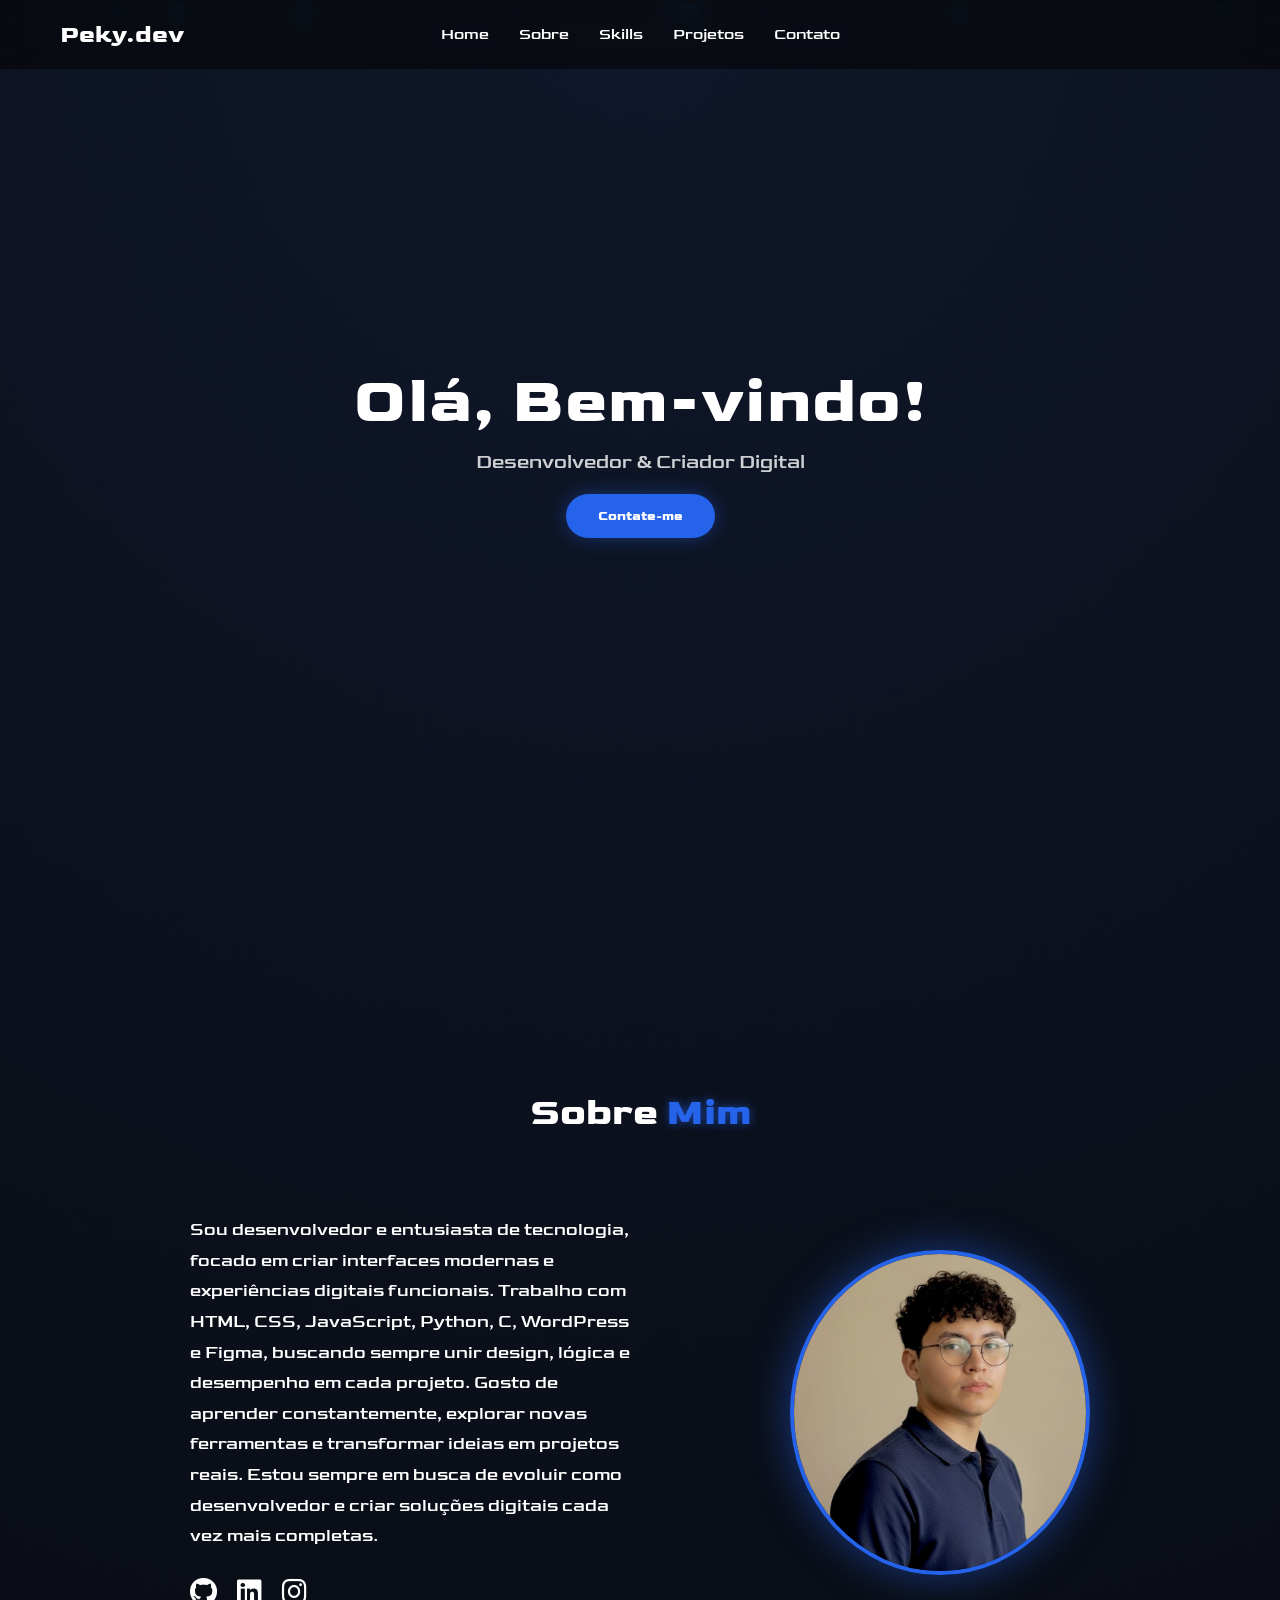
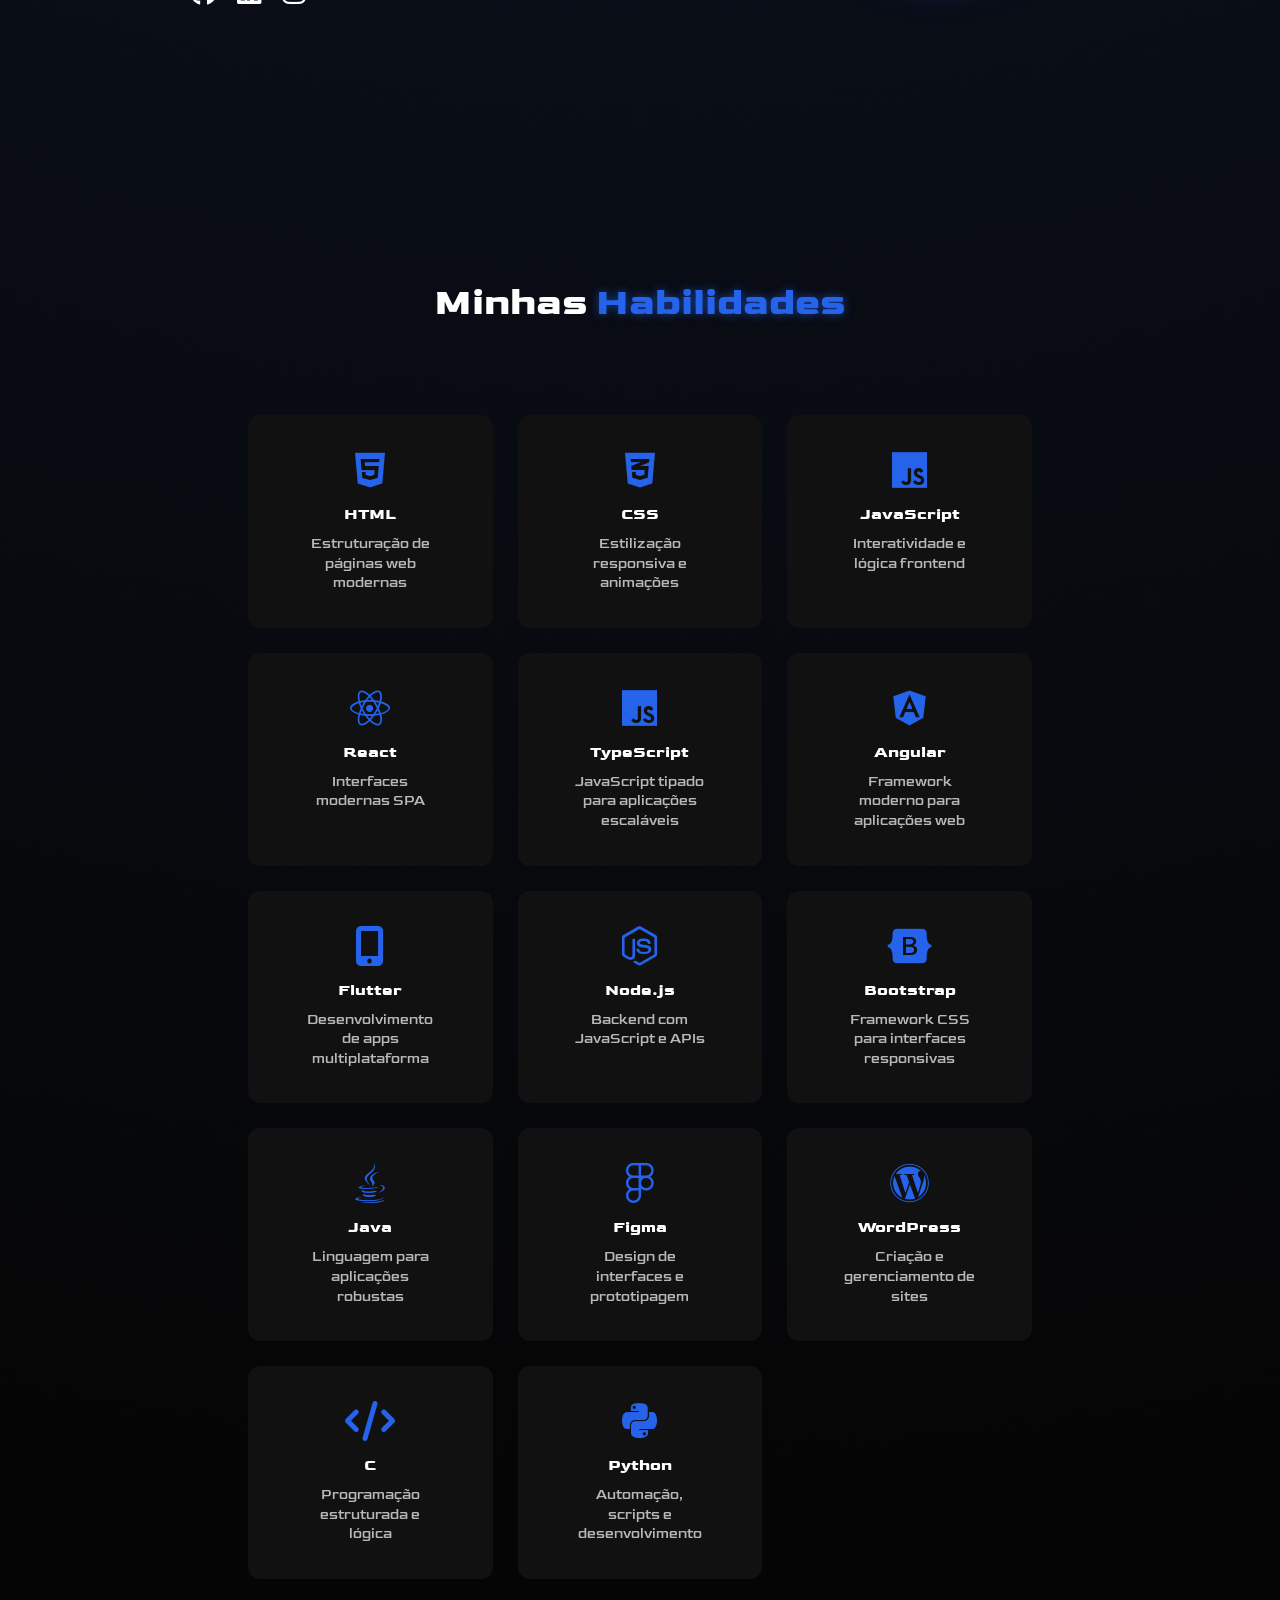
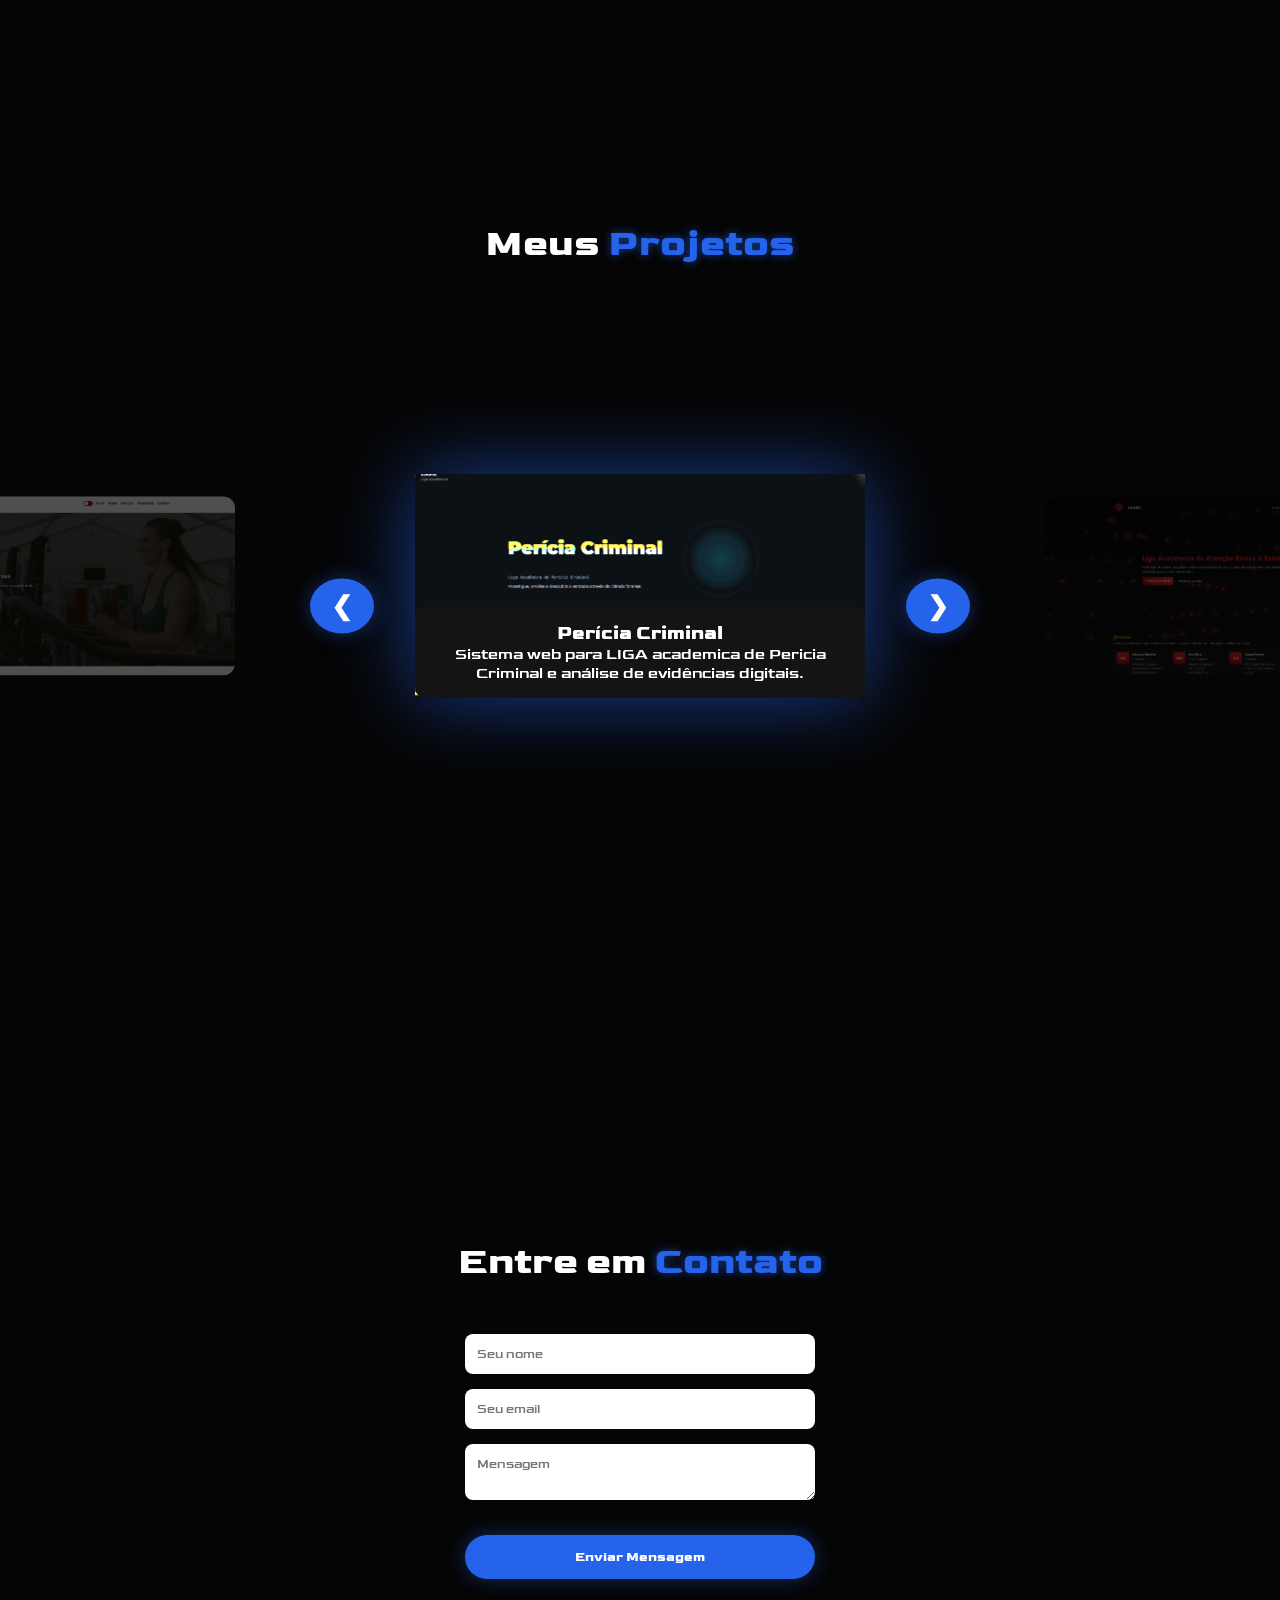
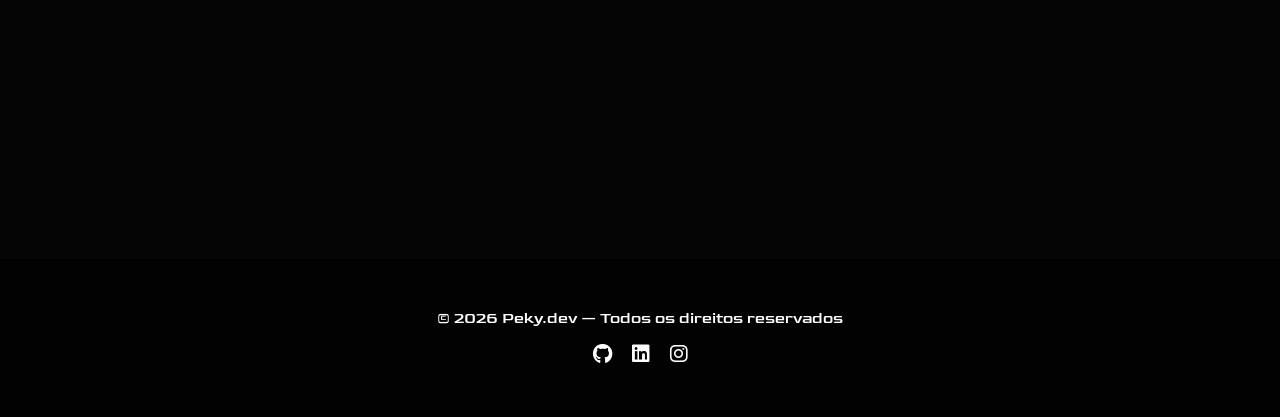
==== index.html @ 133fc1f9 "Rename homepage.html to index.html" ====
<!DOCTYPE html>
<html lang="pt-br">
<head>
<meta charset="UTF-8">
<meta name="viewport" content="width=device-width, initial-scale=1">

<title>Peky.dev - Portfólio</title>

<!-- FONTE GOLDMAN -->
<link href="https://fonts.googleapis.com/css2?family=Goldman:wght@400;700&display=swap" rel="stylesheet">

<link rel="stylesheet" href="homepage.css">
<link rel="stylesheet"
href="https://cdnjs.cloudflare.com/ajax/libs/font-awesome/6.5.0/css/all.min.css">
</head>

<body>

    <div class="binary-bg" id="binaryBg"></div>

<header>
<nav>
<h2>Peky.dev</h2>

<ul>
<li><a href="#hero">Home</a></li>
<li><a href="#sobre">Sobre</a></li>
<li><a href="#skills">Skills</a></li>
<li><a href="#projetos">Projetos</a></li>
<li><a href="#contato">Contato</a></li>
</ul>
</nav>
</header>

<!-- HERO -->
<section id="hero" class="section reveal">
<h1>Olá, Bem-vindo!</h1>
<p>Desenvolvedor & Criador Digital</p>
<button onclick="scrollSection('contato')">
Contate-me
</button>
</section>

<!-- SOBRE -->
<section id="sobre" class="section reveal sobre">

<h2>Sobre <span>Mim</span></h2>

<div class="sobre-conteudo">

<div class="sobre-texto">
<p>
Sou desenvolvedor e entusiasta de tecnologia, focado em criar interfaces modernas e experiências digitais funcionais. Trabalho com HTML, CSS, JavaScript, Python, C, WordPress e Figma, buscando sempre unir design, lógica e desempenho em cada projeto.

Gosto de aprender constantemente, explorar novas ferramentas e transformar ideias em projetos reais. Estou sempre em busca de evoluir como desenvolvedor e criar soluções digitais cada vez mais completas.
</p>

<div class="redes">
<a href="https://github.com/luispeky"><i class="fab fa-github"></i></a>
<a href="https://www.linkedin.com/in/eduardo-martins-bb429035b"><i class="fab fa-linkedin"></i></a>
<a href="https://www.instagram.com/luispeky"><i class="fab fa-instagram"></i></a>
</div>
</div>

<img src="img/SEO.JPG">

</div>

</section>

<!-- SKILLS -->
<section id="skills" class="section reveal">
<h2>Minhas <span>Habilidades</span></h2>

<div class="skills-grid">

<div class="skill">
<i class="fab fa-html5"></i>
<h3>HTML</h3>
<p>Estruturação de páginas web modernas</p>
</div>

<div class="skill">
<i class="fab fa-css3-alt"></i>
<h3>CSS</h3>
<p>Estilização responsiva e animações</p>
</div>

<div class="skill">
<i class="fab fa-js"></i>
<h3>JavaScript</h3>
<p>Interatividade e lógica frontend</p>
</div>

<div class="skill">
<i class="fab fa-react"></i>
<h3>React</h3>
<p>Interfaces modernas SPA</p>
</div>

<div class="skill">
<i class="fab fa-js"></i>
<h3>TypeScript</h3>
<p>JavaScript tipado para aplicações escaláveis</p>
</div>

<div class="skill">
<i class="fab fa-angular"></i>
<h3>Angular</h3>
<p>Framework moderno para aplicações web</p>
</div>

<div class="skill">
<i class="fas fa-mobile-alt"></i>
<h3>Flutter</h3>
<p>Desenvolvimento de apps multiplataforma</p>
</div>

<div class="skill">
<i class="fab fa-node-js"></i>
<h3>Node.js</h3>
<p>Backend com JavaScript e APIs</p>
</div>

<div class="skill">
<i class="fab fa-bootstrap"></i>
<h3>Bootstrap</h3>
<p>Framework CSS para interfaces responsivas</p>
</div>

<div class="skill">
<i class="fab fa-java"></i>
<h3>Java</h3>
<p>Linguagem para aplicações robustas</p>
</div>

<div class="skill">
<i class="fab fa-figma"></i>
<h3>Figma</h3>
<p>Design de interfaces e prototipagem</p>
</div>

<div class="skill">
<i class="fab fa-wordpress"></i>
<h3>WordPress</h3>
<p>Criação e gerenciamento de sites</p>
</div>

<div class="skill">
<i class="fas fa-code"></i>
<h3>C</h3>
<p>Programação estruturada e lógica</p>
</div>

<div class="skill">
<i class="fab fa-python"></i>
<h3>Python</h3>
<p>Automação, scripts e desenvolvimento</p>
</div>

</div>

</section>

<!-- PROJETOS -->
<section id="projetos" class="section reveal">

<h2>Meus <span>Projetos</span></h2>

<div class="carousel">

<button id="arrow-left" class="arrow">&#10094;</button>

<div class="carousel-track">

<div class="project">

<img src="img/LAPC.png">

<div class="project-info">
<h3>Perícia Criminal</h3>
<p>Sistema web para LIGA academica de Pericia Criminal e análise de evidências digitais.</p>
</div>

</div>

<div class="project">

<img src="img/LAABS.png">

<div class="project-info">
<h3>Atenção Básica à Saúde</h3>
<p>Sistema web para LIGA academica de Atenção Básica à Saúde</p>
</div>

</div>

<div class="project">

<img src="img/PERSONAL.png">

<div class="project-info">
<h3>Site Personal Trainer</h3>
<p>Sistema web para personal trainer</p>
</div>

</div>

</div>

<button id="arrow-right" class="arrow">&#10095;</button>

</div>

</section>

<!-- CONTATO -->
<section id="contato" class="section reveal">
<h2>Entre em <span>Contato</span></h2>

<form id="whatsappForm">
<input id="nome" placeholder="Seu nome" required>
<input id="email" placeholder="Seu email">
<textarea id="mensagem" placeholder="Mensagem"></textarea>

<button type="submit">Enviar Mensagem</button>
</form>

</section>

<script src="homepage.js"></script>

<footer>

<p>© 2026 Peky.dev — Todos os direitos reservados</p>

<div class="footer-redes">
<a href="https://github.com/luispeky"><i class="fab fa-github"></i></a>
<a href="https://www.linkedin.com/in/eduardo-martins-bb429035b"><i class="fab fa-linkedin"></i></a>
<a href="https://www.instagram.com/luispeky"><i class="fab fa-instagram"></i></a>
</div>

</footer>

</body>
</html>
---- homepage.css ----
*{
margin:0;
padding:0;
box-sizing:border-box;
font-family:'Goldman', sans-serif;
scroll-behavior:smooth;
}

body{
background:#050505;
background-image: radial-gradient(circle at top, #0f172a 0%, #050505 60%);
color:white;
}

/* NAVBAR */
nav{
display:flex;
justify-content:center;
align-items:center;
gap:60px;
padding:25px;
position:fixed;
width:100%;
z-index:1000;
background:rgba(5,5,5,0.6);
backdrop-filter:blur(10px);
}

nav h2{
position:absolute;
left:60px;
}

nav ul{
display:flex;
gap:30px;
list-style:none;
}

nav a{
color:white;
text-decoration:none;
}

nav a:hover{
color:#2563eb;
transition:0.3s;
}

nav.scrolled{
background:rgba(5,5,5,0.7);
backdrop-filter:blur(10px);
box-shadow:0 5px 20px rgba(0,0,0,0.4);
}

/* SEÇÕES */
.section{
min-height:100vh;
display:flex;
flex-direction:column;
justify-content:center;
align-items:center;
text-align:center;
padding:80px;
}

.section h2 span{
color:#2563eb;
text-shadow:0 0 10px rgba(37,99,235,.6);
}

/* HERO */
#hero h1{
font-size:64px;
letter-spacing:1px;
}

#hero p{
font-size:20px;
opacity:0.8;
margin-top:10px;
}

button{
margin-top:20px;
padding:14px 32px;
background:#2563eb;
border:none;
border-radius:30px;
color:white;
cursor:pointer;
font-weight:600;

box-shadow:0 0 20px rgba(37,99,235,.4);

transition:.3s;
}

button:hover{
transform:translateY(-3px);
box-shadow:0 0 35px rgba(37,99,235,.7);
}

/* SOBRE */
.sobre{
flex-direction:column;
}

.sobre-conteudo{
display:flex;
align-items:center;
gap:60px;
margin-top:30px;
}

.sobre-texto{
max-width:450px;
text-align:left;
}

.sobre-texto p{
font-size:18px;
line-height:1.7;
max-width:520px;
}

.sobre img{
width:300px;
margin-left: 90px;
border-radius:50%;
border:4px solid #2563eb;

box-shadow:0 0 40px rgba(37,99,235,.5);

object-fit:cover;
}

.sobre img:hover{
transform:scale(1.05);
transition:.4s;
}

/* SKILLS */
.skills-grid{
display:grid;
grid-template-columns:repeat(auto-fit,minmax(200px,1fr));
gap:25px;
width:70%;
margin-top:40px;
}

.skill{
background:#111;
padding:35px;
border-radius:12px;
transition:.3s;
}

.skill i{
font-size:40px;
margin-bottom:15px;
color:#2563eb;
}

.skill h3{
margin-bottom:10px;
font-size:16px;
text-align:center;
max-width:120px;
margin-left:auto;
margin-right:auto;
}

.skill p{
font-size:14px;
opacity:.7;
text-align:center;
word-wrap:break-word;
line-height:1.4;
max-width:140px;
margin:0 auto;
}

.skill:hover{
transform:translateY(-8px) scale(1.03);
background:#2563eb;
box-shadow:0 10px 30px rgba(37,99,235,.4);
}

.skill:hover i{
color:white;
}

.skill:hover h3,
.skill:hover p{
color:white;
}

/* PROJETOS */
.projetos{
display:flex;
gap:25px;
margin-top:40px;
}

.projetos img{
width:260px;
border-radius:12px;
transition:.3s;
}

.projetos img:hover{
transform:scale(1.05);
}

.project{
position:absolute;
overflow:hidden;
}

.project-info{
position:absolute;
bottom:0;
left:0;
width:100%;
padding:20px;

background:linear-gradient(transparent, rgba(0,0,0,.8));

opacity:0;
transition:.4s;
}

.project:hover .project-info{
opacity:1;
}
/* CONTATO */
form{
display:flex;
flex-direction:column;
gap:15px;
width:350px;
}

input,textarea{
padding:12px;
border:none;
border-radius:8px;
}

/* ANIMAÇÃO SCROLL */
.reveal{
opacity:0;
transform:translateY(80px);
transition:1s;
}

.reveal.active{
opacity:1;
transform:translateY(0);
}

/* ESPAÇAMENTO DOS TITULOS */
.section h2{
    font-size:38px;
    margin-bottom:50px;
}

.section h2 span{
color:#2563eb;
}

.redes{
margin-top:25px;
display:flex;
gap:20px;
}

.redes a{
color:white;
font-size:28px;
transition:.3s;
}

.redes a:hover{
color:#2563eb;
transform:scale(1.2);
}

/* CAROUSEL BASE */
.carousel{
position:relative;
display:flex;
justify-content:center;
align-items:center;
height:420px;
margin-top:60px;
}

/* TRACK */
.carousel-track{
position:relative;
width:900px;
height:100%;
}

/* PROJETO BASE */
.project{
position:absolute;
text-align:center;
top:50%;
left:50%;
transform:translate(-50%,-50%) scale(.6);
opacity:.2;
transition:.7s cubic-bezier(.25,.8,.25,1);
filter:brightness(.4) blur(2px);
display:flex;
flex-direction:column;
align-items:center;
}

.project img{
width:450px;
border-radius:15px;
}

.project img{
transition:0.4s;
}

.project.active img{
transform:scale(1.05);
}


/* CENTRO (FOCO) */
.project.active{
transform:translate(-50%,-50%) scale(1);
opacity:1;
z-index:5;
filter:
brightness(1.2)
drop-shadow(0 0 40px rgba(37,99,235,.6));
}

/* ESQUERDA */
.project.prev{
transform:
translate(-180%,-50%)
scale(.8);
opacity:.5;
filter:brightness(.6);
}

/* DIREITA */
.project.next{
transform:
translate(80%,-50%)
scale(.8);
opacity:.5;
filter:brightness(.6);
}

/* CAIXA DE INFORMAÇÃO */
.project-info{

max-height:0;
overflow:hidden;

opacity:0;
transform:translateY(-10px);

transition:
max-height .5s ease,
opacity .4s ease,
transform .4s ease;

background:#111;
margin-top:15px;
padding:0 20px;
border-radius:10px;
width:100%;
max-width:450px;
}

/* QUANDO O PROJETO ESTIVER NO CENTRO */
.project.active .project-info{

max-height:150px;
opacity:1;
transform:translateY(0);

padding:15px 20px;

}



/* BOTÕES DO CARROSSEL */
.arrow{
position:absolute;
top:50%;
transform:translateY(-50%);
width:55px;
height:55px;
border-radius:50%;
border:none;

display:flex;
align-items:center;
justify-content:center;

background:#2563eb;
color:white;
font-size:26px;
cursor:pointer;

transition:0.3s;
z-index:10;
}

.arrow:hover{
transform:translateY(-50%) scale(1.1);
background:#1d4ed8;
}

/* POSIÇÃO */
#arrow-left{
left:120px;
}

#arrow-right{
right:120px;
}

footer{
background:#020202;
padding:50px;
text-align:center;
}

.footer-redes{
margin-top:15px;
display:flex;
justify-content:center;
gap:20px;
}

.footer-redes a{
color:white;
font-size:20px;
transition:.3s;
}

.footer-redes a:hover{
color:#2563eb;
}

@media(max-width:900px){

.sobre-conteudo{
flex-direction:column;
text-align:center;
}

.carousel-track{
width:100%;
}

.project img{
width:280px;
}

nav ul{
display:none;
}

}

/* bolhas*/
.binary-bg {
  position: fixed;
  top: 0;
  left: 0;
  width: 100%;
  height: 100%;
  z-index: -1;
  overflow: hidden;
  pointer-events: none;
}

.binary {
  position: absolute;
  color: rgba(0, 150, 255, 0.25);
  font-size: 20px;
  font-family: monospace;
  animation: subir linear infinite;
}

@keyframes subir {
  from {
    transform: translateY(100vh);
    opacity: 0;
  }
  30% {
    opacity: 0.6;
  }
  to {
    transform: translateY(-10vh);
    opacity: 0;
  }
}
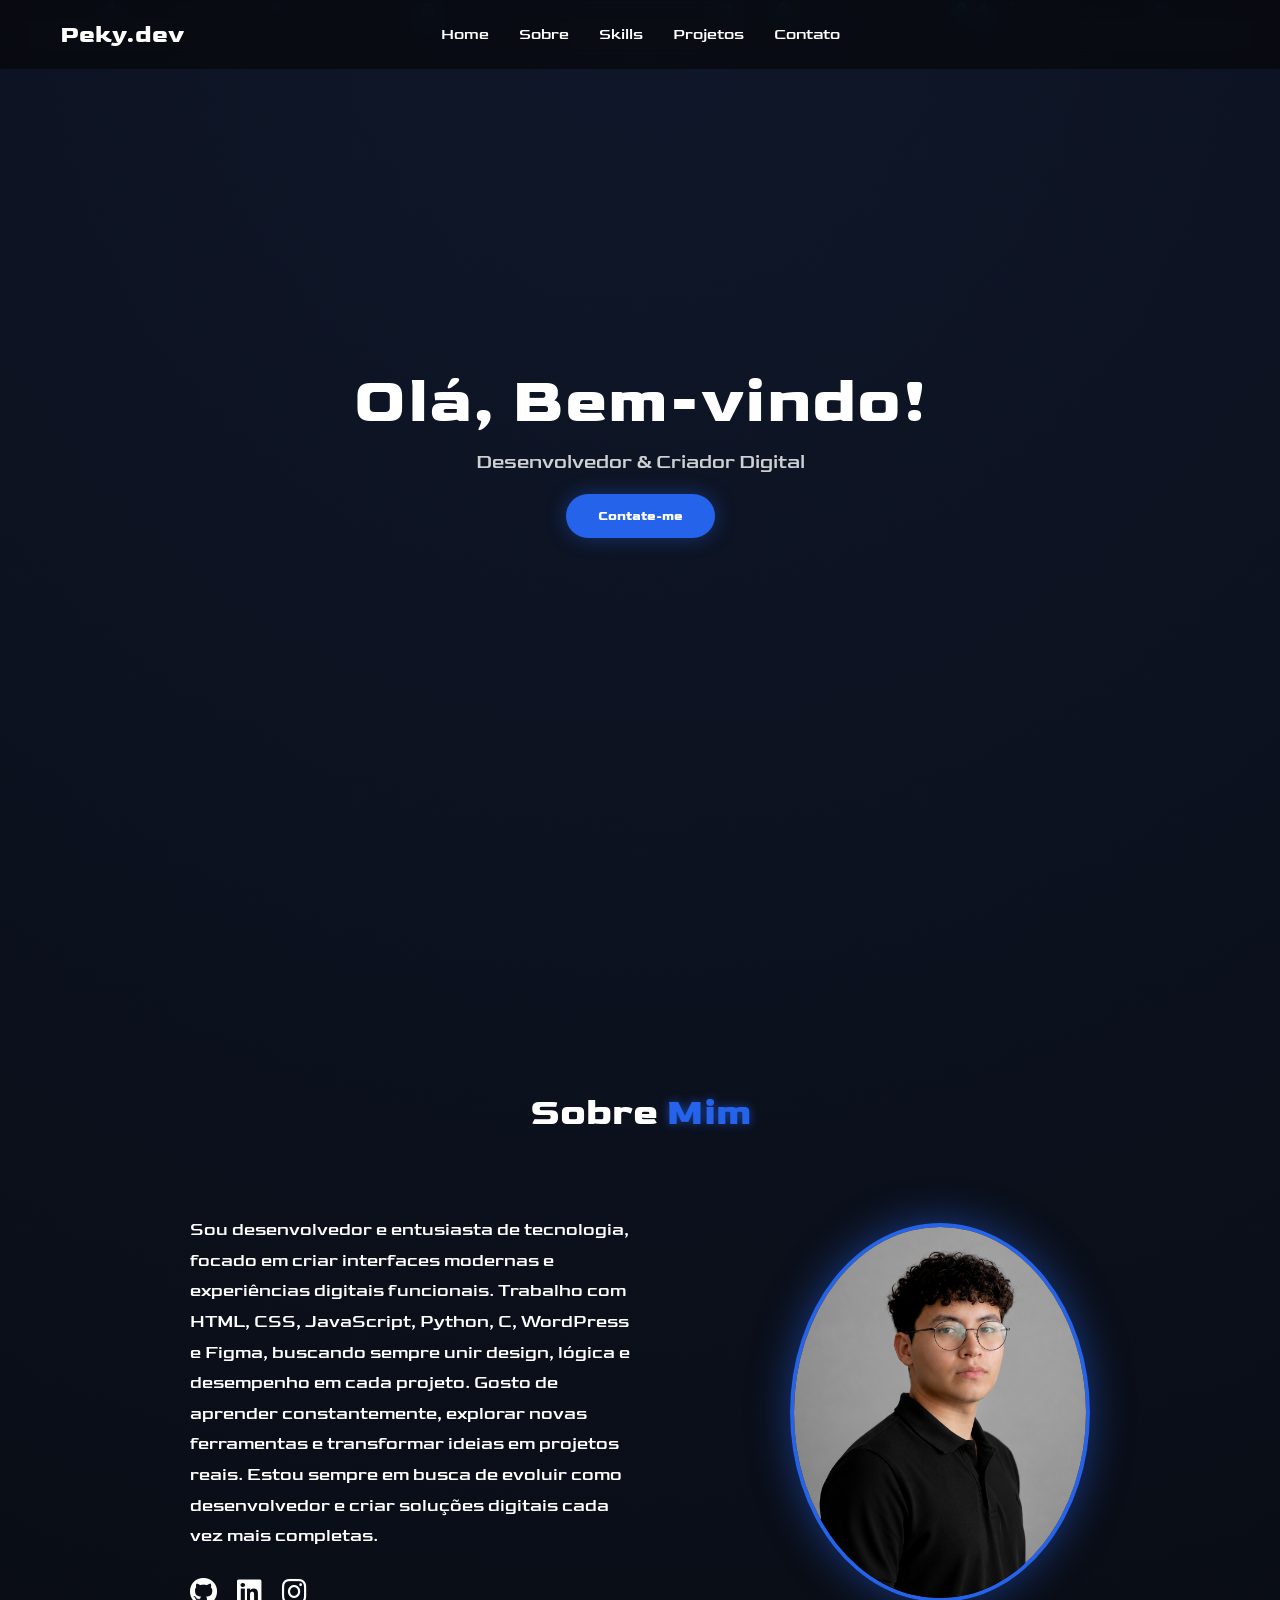
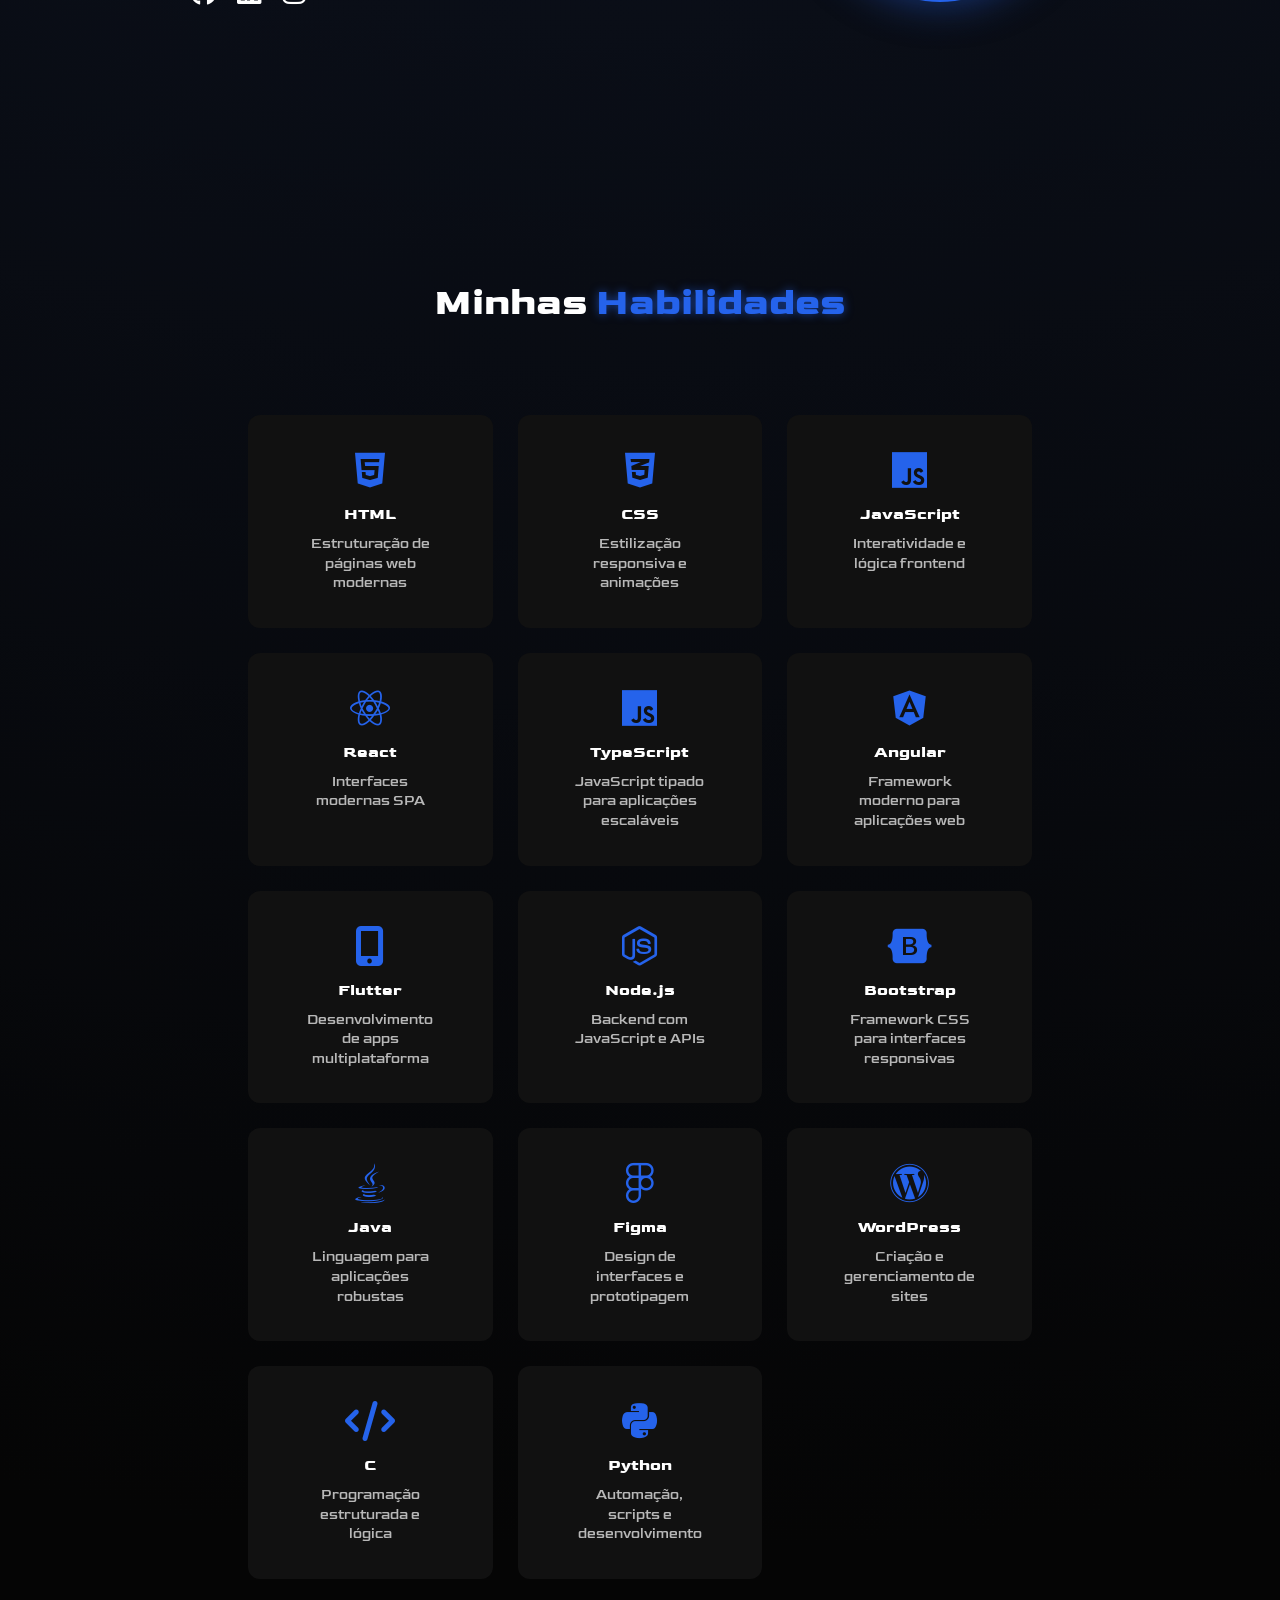
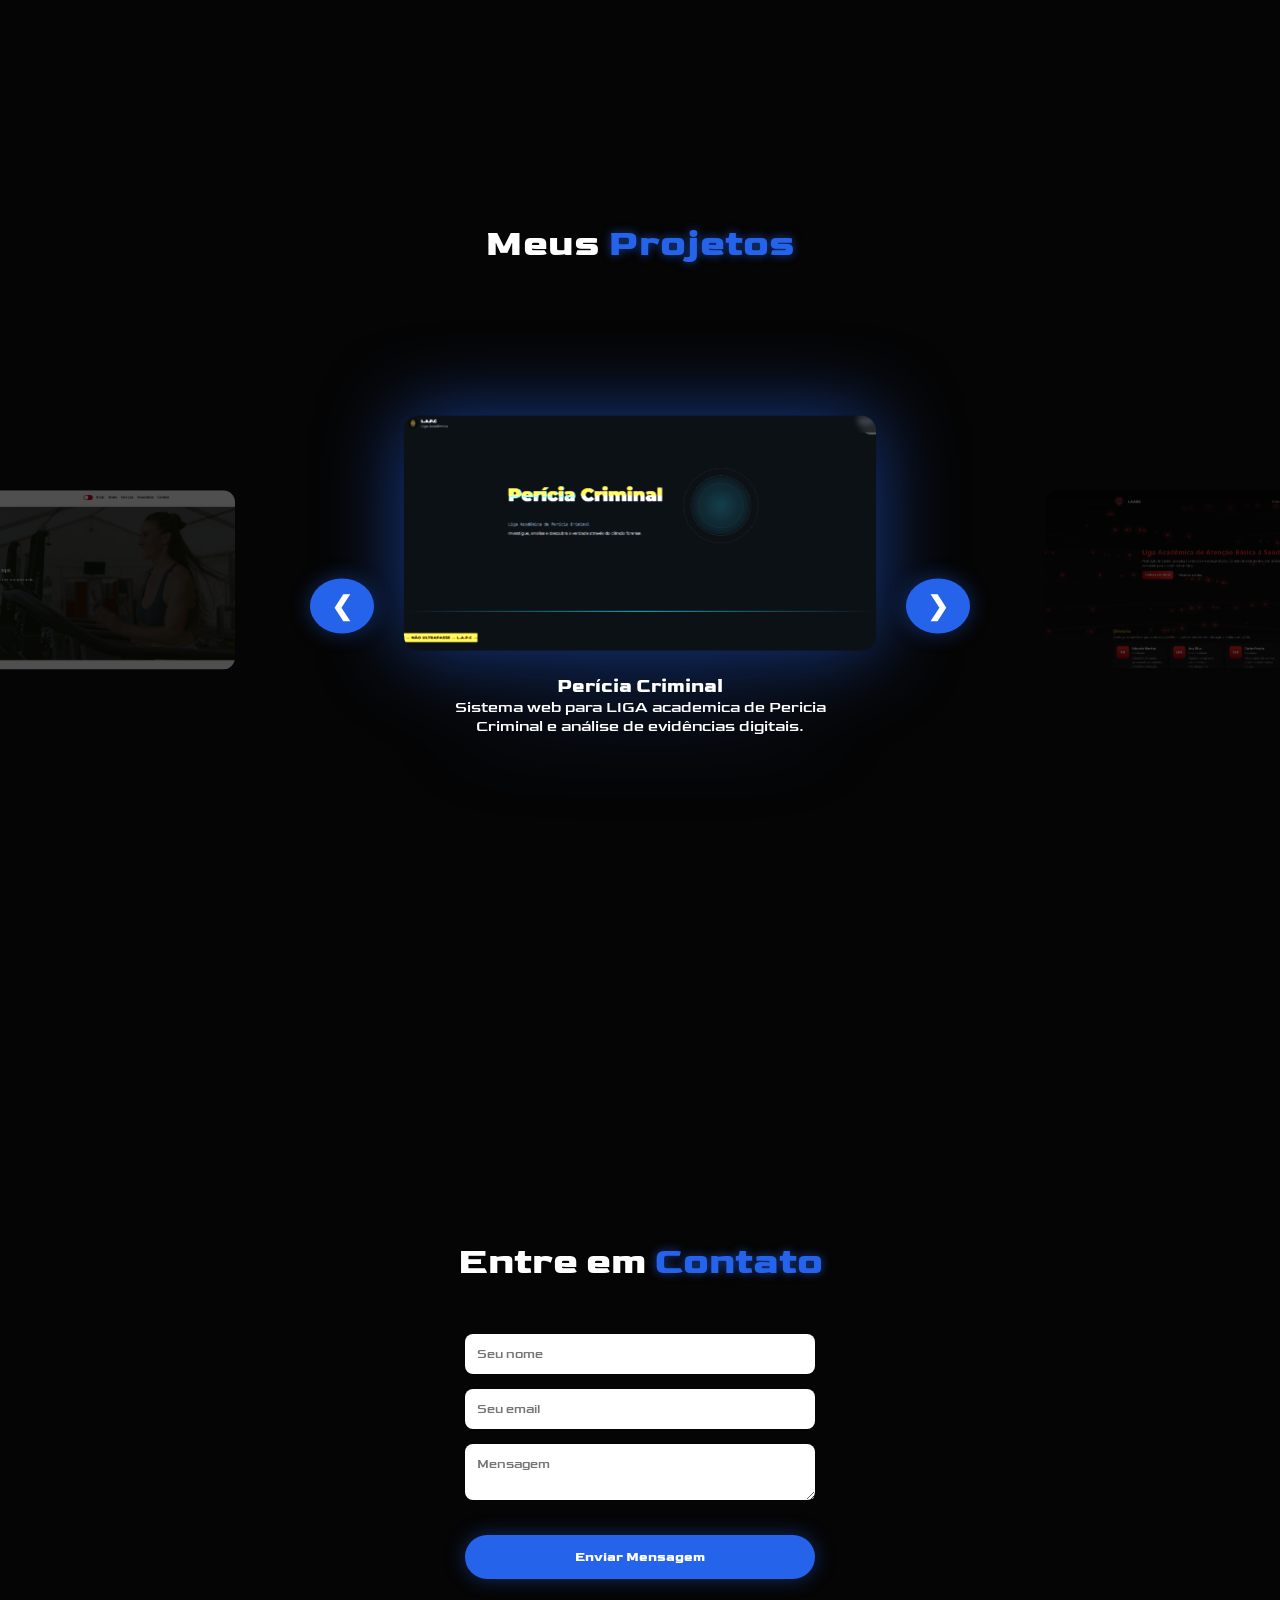
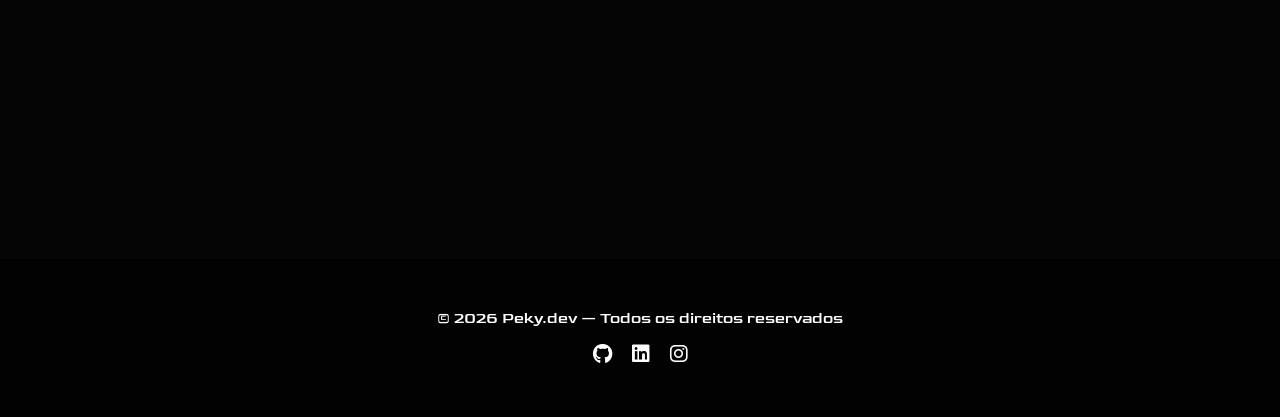
==== commit 83541219: "atualizei foto e responsividade" ====
--- a/index.html
+++ b/index.html
@@ -62,7 +62,7 @@
 </div>
 </div>
 
-<img src="img/SEO.JPG">
+<img src="img/SEO.png">
 
 </div>
 
--- a/homepage.css
+++ b/homepage.css
@@ -213,27 +213,6 @@
 transform:scale(1.05);
 }
 
-.project{
-position:absolute;
-overflow:hidden;
-}
-
-.project-info{
-position:absolute;
-bottom:0;
-left:0;
-width:100%;
-padding:20px;
-
-background:linear-gradient(transparent, rgba(0,0,0,.8));
-
-opacity:0;
-transition:.4s;
-}
-
-.project:hover .project-info{
-opacity:1;
-}
 /* CONTATO */
 form{
 display:flex;
@@ -363,19 +342,12 @@
 
 /* CAIXA DE INFORMAÇÃO */
 .project-info{
-
 max-height:0;
 overflow:hidden;
-
 opacity:0;
-transform:translateY(-10px);
-
-transition:
-max-height .5s ease,
-opacity .4s ease,
-transform .4s ease;
-
-background:#111;
+transform:translateY(-20px);
+transition:0.4s ease;
+background: transparent;
 margin-top:15px;
 padding:0 20px;
 border-radius:10px;
@@ -385,13 +357,10 @@
 
 /* QUANDO O PROJETO ESTIVER NO CENTRO */
 .project.active .project-info{
-
 max-height:150px;
 opacity:1;
 transform:translateY(0);
-
 padding:15px 20px;
-
 }
 
 
@@ -509,4 +478,5 @@
     transform: translateY(-10vh);
     opacity: 0;
   }
-}+}
+
